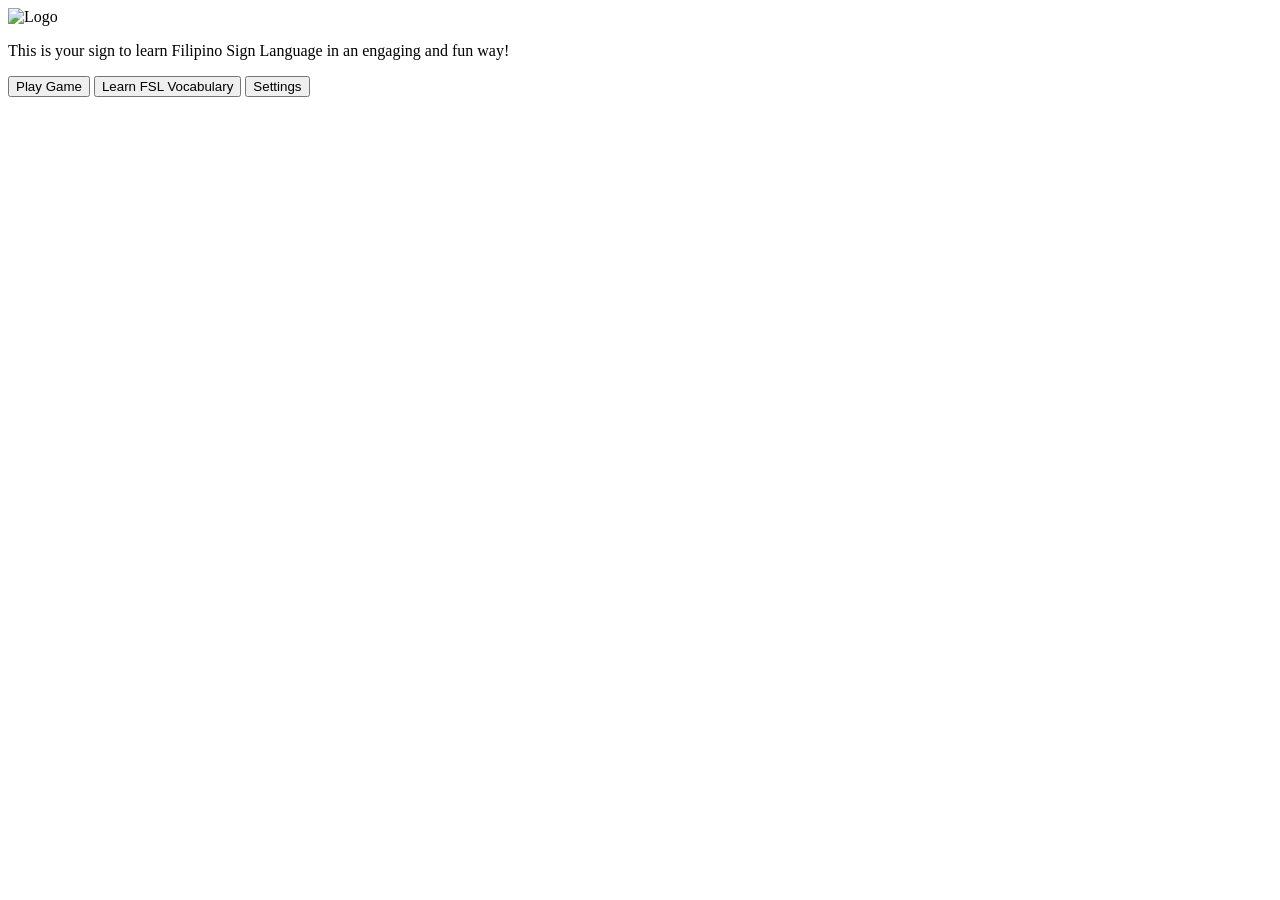
==== www/index.html @ beb9dd57 "Update index.html" ====
<!DOCTYPE html>
<!--
    Licensed to the Apache Software Foundation (ASF) under one
    or more contributor license agreements.  See the NOTICE file
    distributed with this work for additional information
    regarding copyright ownership.  The ASF licenses this file
    to you under the Apache License, Version 2.0 (the
    "License"); you may not use this file except in compliance
    with the License.  You may obtain a copy of the License at

    http://www.apache.org/licenses/LICENSE-2.0

    Unless required by applicable law or agreed to in writing,
    software distributed under the License is distributed on an
    "AS IS" BASIS, WITHOUT WARRANTIES OR CONDITIONS OF ANY
     KIND, either express or implied.  See the License for the
    specific language governing permissions and limitations
    under the License.
-->
<html>
	<head>
		<meta charset="utf-8" />
		<!--
        Customize this policy to fit your own app's needs. For more guidance, please refer to the docs:
            https://cordova.apache.org/docs/en/latest/
        Some notes:
            * https://ssl.gstatic.com is required only on Android and is needed for TalkBack to function properly
            * Disables use of inline scripts in order to mitigate risk of XSS vulnerabilities. To change this:
                * Enable inline JS: add 'unsafe-inline' to default-src
        -->
		<!--        <meta http-equiv="Content-Security-Policy" content="default-src 'self' data: https://ssl.gstatic.com 'unsafe-eval'; style-src 'self' 'unsafe-inline'; media-src *; img-src 'self' data: content:;">-->
		<meta name="format-detection" content="telephone=no" />
		<meta name="msapplication-tap-highlight" content="no" />
		<meta
			name="viewport"
			content="initial-scale=1, width=device-width, viewport-fit=cover" />
		<meta name="color-scheme" content="light dark" />
		<link rel="stylesheet" href="css/index.css" />

		<!-- FONT AWESOME ICONS -->
		<script
			src="https://kit.fontawesome.com/f7a107f42a.js"
			crossorigin="anonymous"></script>

		<title>Hello World</title>
	</head>
	<body>
		<!-- <div class="app">
            <h1>PLEASE HOLD ON</h1>
            <div id="deviceready" class="blink">
                <p class="event listening">CONNECTING TO DEVICE</p>
                <p class="event received">Device is Ready - OK</p>
            </div>
        </div> -->

		<div id="home-container">
			<div>
				<div class="logo">
					<img src="img/appLogo-noPad.png" alt="Logo" />
				</div>
				<div class="description">
					<p>
						This is your sign to learn Filipino Sign Language in an engaging and
						fun way!
					</p>
				</div>
			</div>
			<div class="buttons">
				<button class="play-button">
					<i class="fa-solid fa-play"></i>
					Play Game
				</button>
				<button class="learn-button">
					<i class="fa-solid fa-book"></i>
					Learn FSL Vocabulary
				</button>
				<button class="settings-button">
					<i class="fa-solid fa-gears"></i>
					Settings
				</button>
			</div>
		</div>

		<!-- CORDOVA -->
		<script src="cordova.js"></script>

		<!-- CUSTOM JS -->
		<script src="js/index.js"></script>

		<!-- test -->
	</body>
</html>
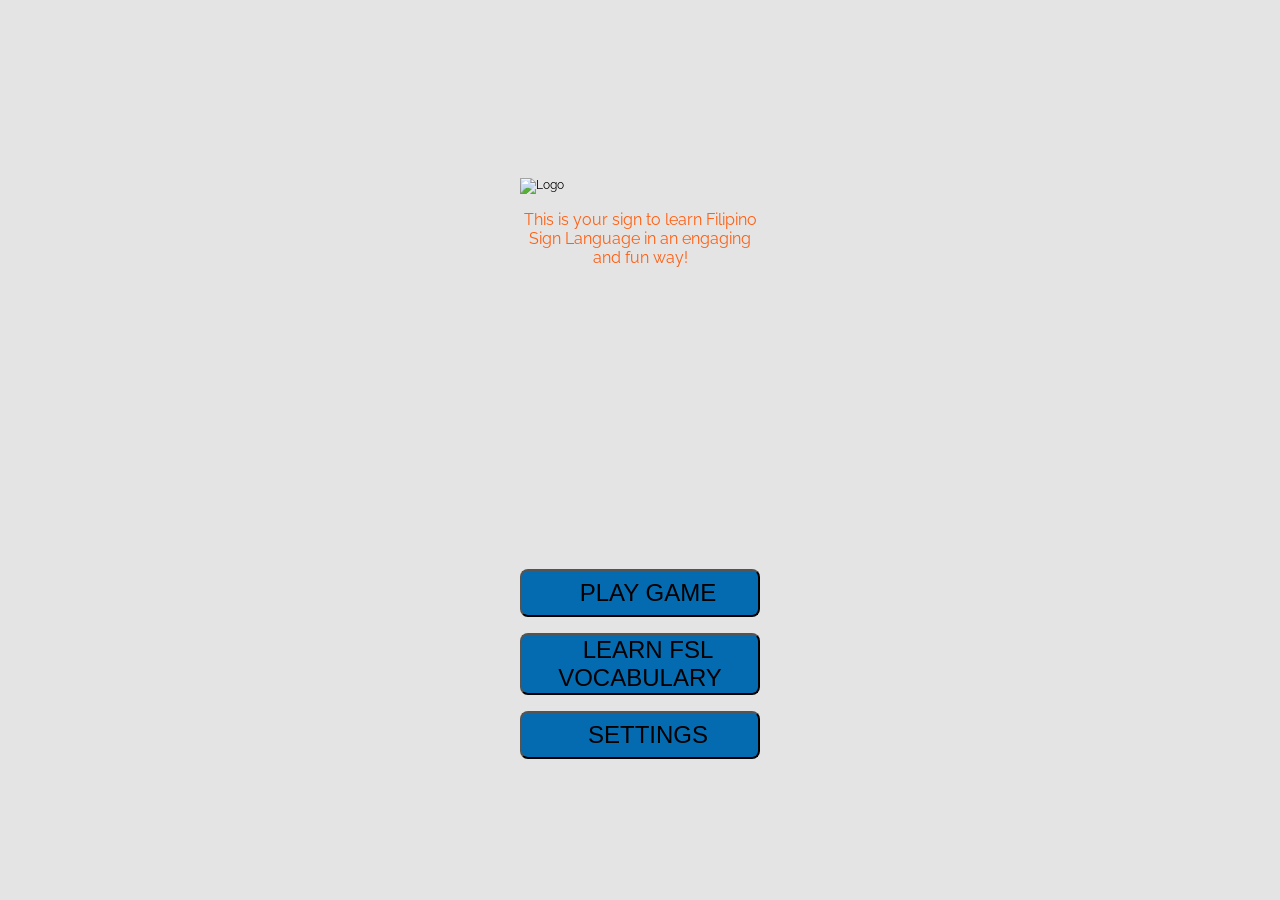
==== commit ed23a199: "for creating account with API" ====
--- a/www/index.html
+++ b/www/index.html
@@ -18,9 +18,10 @@
     under the License.
 -->
 <html>
-	<head>
-		<meta charset="utf-8" />
-		<!--
+
+<head>
+	<meta charset="utf-8" />
+	<!--
         Customize this policy to fit your own app's needs. For more guidance, please refer to the docs:
             https://cordova.apache.org/docs/en/latest/
         Some notes:
@@ -28,24 +29,21 @@
             * Disables use of inline scripts in order to mitigate risk of XSS vulnerabilities. To change this:
                 * Enable inline JS: add 'unsafe-inline' to default-src
         -->
-		<!--        <meta http-equiv="Content-Security-Policy" content="default-src 'self' data: https://ssl.gstatic.com 'unsafe-eval'; style-src 'self' 'unsafe-inline'; media-src *; img-src 'self' data: content:;">-->
-		<meta name="format-detection" content="telephone=no" />
-		<meta name="msapplication-tap-highlight" content="no" />
-		<meta
-			name="viewport"
-			content="initial-scale=1, width=device-width, viewport-fit=cover" />
-		<meta name="color-scheme" content="light dark" />
-		<link rel="stylesheet" href="css/index.css" />
+	<!--        <meta http-equiv="Content-Security-Policy" content="default-src 'self' data: https://ssl.gstatic.com 'unsafe-eval'; style-src 'self' 'unsafe-inline'; media-src *; img-src 'self' data: content:;">-->
+	<meta name="format-detection" content="telephone=no" />
+	<meta name="msapplication-tap-highlight" content="no" />
+	<meta name="viewport" content="initial-scale=1, width=device-width, viewport-fit=cover" />
+	<meta name="color-scheme" content="light dark" />
+	<link rel="stylesheet" href="css/index.css" />
 
-		<!-- FONT AWESOME ICONS -->
-		<script
-			src="https://kit.fontawesome.com/f7a107f42a.js"
-			crossorigin="anonymous"></script>
+	<!-- FONT AWESOME ICONS -->
+	<script src="https://kit.fontawesome.com/f7a107f42a.js" crossorigin="anonymous"></script>
 
-		<title>Hello World</title>
-	</head>
-	<body>
-		<!-- <div class="app">
+	<title>Hello World</title>
+</head>
+
+<body>
+	<!-- <div class="app">
             <h1>PLEASE HOLD ON</h1>
             <div id="deviceready" class="blink">
                 <p class="event listening">CONNECTING TO DEVICE</p>
@@ -53,40 +51,65 @@
             </div>
         </div> -->
 
-		<div id="home-container">
-			<div>
-				<div class="logo">
-					<img src="img/appLogo-noPad.png" alt="Logo" />
-				</div>
-				<div class="description">
-					<p>
-						This is your sign to learn Filipino Sign Language in an engaging and
-						fun way!
-					</p>
-				</div>
+	<div id="home-container">
+		<div>
+			<div class="logo">
+				<img src="img/appLogo-noPad.png" alt="Logo" />
 			</div>
-			<div class="buttons">
-				<button class="play-button">
-					<i class="fa-solid fa-play"></i>
-					Play Game
-				</button>
-				<button class="learn-button">
-					<i class="fa-solid fa-book"></i>
-					Learn FSL Vocabulary
-				</button>
-				<button class="settings-button">
-					<i class="fa-solid fa-gears"></i>
-					Settings
-				</button>
+			<div class="description">
+				<p>
+					This is your sign to learn Filipino Sign Language in an engaging and
+					fun way!
+				</p>
 			</div>
 		</div>
+		<div class="buttons">
+			<button class="play-button">
+				<i class="fa-solid fa-play"></i>
+				Play Game
+			</button>
+			<button class="learn-button">
+				<i class="fa-solid fa-book"></i>
+				Learn FSL Vocabulary
+			</button>
+			<button class="settings-button">
+				<i class="fa-solid fa-gears"></i>
+				Settings
+			</button>
+		</div>
+	</div>
 
-		<!-- CORDOVA -->
-		<script src="cordova.js"></script>
+	<!-- Create account modal -->
+	<!-- <div id="create-acc-bg">
+		<div id="create-acc-modal">
+			<div class="item">
+				<h2>Create Account</h2>
+			</div>
+			<div class="item">
+				<label for="logger" id="logger"> </label>
+			</div>
+			<div class="item">
+				<form id="login-form">
+					<div class="item">
+						<label for="username">Username: </label>
+						<input type="text" id="username-input" name="username">
+					</div>
+					<div class="item">
+						<button id="continue-button" type="submit">Continue</button>
+					</div>
+				</form>
+			</div>
+		</div>
+	</div> -->
 
-		<!-- CUSTOM JS -->
-		<script src="js/index.js"></script>
+	<!-- CORDOVA -->
+	<script src="cordova.js"></script>
 
-		<!-- test -->
-	</body>
-</html>
+	<!-- CUSTOM JS -->
+	<script src="js/index.js"></script>
+	<!-- <script src="js/controller/loginCon.js"></script> -->
+
+
+</body>
+
+</html>
--- a/www/css/index.css
+++ b/www/css/index.css
@@ -0,0 +1,248 @@
+/*
+ * Licensed to the Apache Software Foundation (ASF) under one
+ * or more contributor license agreements.  See the NOTICE file
+ * distributed with this work for additional information
+ * regarding copyright ownership.  The ASF licenses this file
+ * to you under the Apache License, Version 2.0 (the
+ * "License"); you may not use this file except in compliance
+ * with the License.  You may obtain a copy of the License at
+ *
+ * http://www.apache.org/licenses/LICENSE-2.0
+ *
+ * Unless required by applicable law or agreed to in writing,
+ * software distributed under the License is distributed on an
+ * "AS IS" BASIS, WITHOUT WARRANTIES OR CONDITIONS OF ANY
+ * KIND, either express or implied.  See the License for the
+ * specific language governing permissions and limitations
+ * under the License.
+ */
+
+/* Imports Raleway font from Google Fonts */
+@import url("https://fonts.googleapis.com/css2?family=Raleway:wght@500&display=swap");
+
+/* Imports Cubao Font from 'www/font/Cubao.otf' in codebase */
+@font-face {
+	font-family: "Cubao";
+	src: url("../font/Cubao.otf");
+	font-weight: normal;
+	font-style: normal;
+}
+
+* {
+	-webkit-tap-highlight-color: rgba(0,
+			0,
+			0,
+			0);
+	/* make transparent link selection, adjust last value opacity 0 to 1.0 */
+	--body-color: #e4e4e4;
+	--primary-color: #32a6e8;
+	--secondary-color: #ff5f11;
+	--shade-of-blue: #056bb1;
+	/* border: 1px solid red; */
+}
+
+body {
+	-webkit-touch-callout: none;
+	/* prevent callout to copy image, etc when tap to hold */
+	-webkit-text-size-adjust: none;
+	/* prevent webkit from resizing text to fit */
+	-webkit-user-select: none;
+	/* prevent copy paste, to allow, change 'none' to 'text' */
+	background-color: var(--body-color);
+	font-family: system-ui, -apple-system, -apple-system-font, "Raleway",
+		"Segoe UI", "Roboto", sans-serif;
+	font-size: 12px;
+	height: 100vh;
+	margin: 0px;
+	padding: 0px;
+	/* Padding to avoid the "unsafe" areas behind notches in the screen */
+	padding: env(safe-area-inset-top, 0px) env(safe-area-inset-right, 0px) env(safe-area-inset-bottom, 0px) env(safe-area-inset-left, 0px);
+	width: 100%;
+}
+
+/* Portrait layout (default) */
+
+.app {
+	font-family: "Raleway", sans-serif;
+	background: url(../img/appLogo.png) no-repeat center top / 170px 200px;
+	/* 170px x 200px */
+	position: absolute;
+	/* position in the center of the screen */
+	left: 50%;
+	top: 50%;
+	height: 50px;
+	/* text area height */
+	width: 225px;
+	/* text area width */
+	text-align: center;
+	padding: 180px 0px 0px 0px;
+	/* image height is 200px (bottom 20px are overlapped with text) */
+	margin: -115px 0px 0px -112px;
+	/* offset vertical: half of image height and text area height */
+	/* offset horizontal: half of text area width */
+}
+
+/* Landscape layout (with min-width) */
+@media screen and (min-aspect-ratio: 1/1) and (min-width: 400px) {
+	.app {
+		background-position: left center;
+		padding: 75px 0px 75px 170px;
+		/* padding-top + padding-bottom + text area = image height */
+		margin: -90px 0px 0px -198px;
+		/* offset vertical: half of image height */
+		/* offset horizontal: half of image width and text area width */
+	}
+}
+
+h1 {
+	font-size: 24px;
+	font-weight: normal;
+	margin: 0px;
+	overflow: visible;
+	padding: 0px;
+	text-align: center;
+}
+
+.event {
+	border-radius: 4px;
+	color: #ffffff;
+	font-size: 12px;
+	margin: 0px 30px;
+	padding: 2px 0px;
+}
+
+.event.listening {
+	background-color: var(--primary-color);
+	display: block;
+}
+
+.event.received {
+	background-color: var(--secondary-color);
+	display: none;
+}
+
+#deviceready.ready .event.listening {
+	display: none;
+}
+
+#deviceready.ready .event.received {
+	display: block;
+}
+
+@keyframes fade {
+	from {
+		opacity: 1;
+	}
+
+	50% {
+		opacity: 0.4;
+	}
+
+	to {
+		opacity: 1;
+	}
+}
+
+.blink {
+	animation: fade 3000ms infinite;
+	-webkit-animation: fade 3000ms infinite;
+}
+
+/* @media screen and (prefers-color-scheme: dark) {
+    body {
+        background-image:linear-gradient(to bottom, #585858 0%, #1B1B1B 51%);
+    }
+} */
+
+/***************** CUSTOM CSS *****************/
+
+/***************** HOME *****************/
+#home-container {
+	height: 100vh;
+	display: flex;
+	flex-direction: column;
+	justify-content: space-between;
+	align-items: center;
+	font-family: "Raleway", sans-serif;
+}
+
+.logo {
+	margin-top: 11.125rem;
+}
+
+.logo img {
+	width: 15rem;
+	margin-bottom: 0rem;
+}
+
+.description {
+	text-align: center;
+	max-width: 15rem;
+	margin-left: auto;
+	margin-right: auto;
+	font-size: 1rem;
+	color: var(--secondary-color);
+}
+
+.buttons {
+	margin-bottom: 7.8rem;
+}
+
+.buttons button i {
+	margin-right: 1rem;
+}
+
+.play-button,
+.learn-button,
+.settings-button {
+	display: block;
+	width: 15rem;
+	min-height: 3rem;
+	max-height: max-content;
+	margin-bottom: 1rem;
+	font-family: "Cubao", sans-serif;
+	text-transform: uppercase;
+	font-size: 1.5rem;
+	background-color: var(--shade-of-blue);
+	border-radius: 0.5rem;
+}
+
+#create-acc-bg {
+	position: fixed;
+	width: 100%;
+	height: 100%;
+	top: 0;
+	left: 0;
+	background-color: rgba(0, 0, 0, 0.5);
+
+	display: flex;
+	align-items: center;
+	justify-content: center;
+}
+
+#create-acc-modal {
+	height: 80vw;
+	width: 80vw;
+	background-color: rgb(231, 231, 231);
+	border-radius: 5vw;
+
+	display: flex;
+	align-items: center;
+	justify-content: center;
+	flex-direction: column;
+}
+
+#create-acc-modal .item {
+	width: 100%;
+	height: 20%;
+	/* border: 2px solid green; */
+	display: flex;
+	align-items: center;
+	justify-content: center;
+}
+
+.item h2 {
+	font-size: 1em;
+	margin: 0;
+	align-self: center;
+}
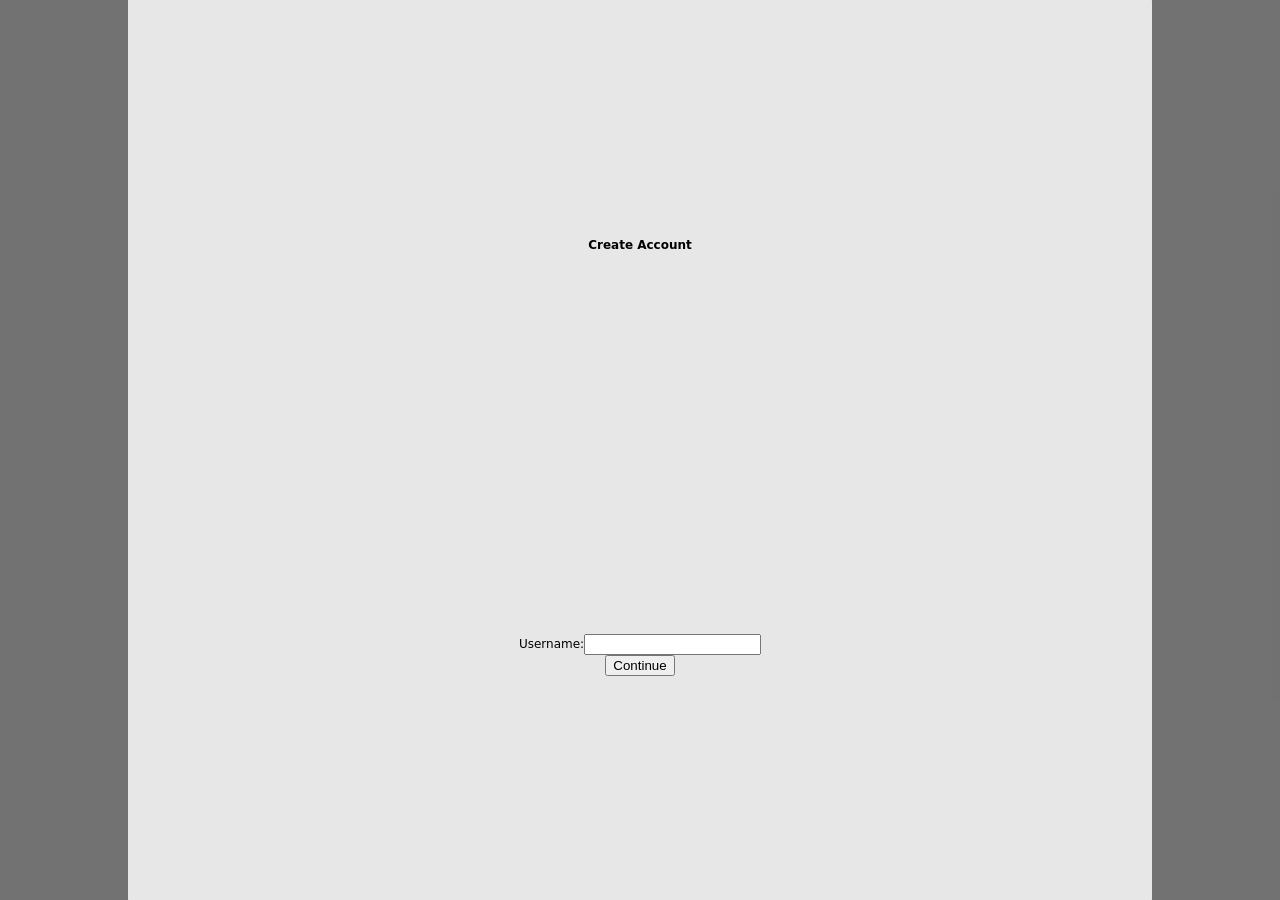
==== commit a32beaef: "create acc" ====
--- a/www/index.html
+++ b/www/index.html
@@ -39,7 +39,7 @@
 	<!-- FONT AWESOME ICONS -->
 	<script src="https://kit.fontawesome.com/f7a107f42a.js" crossorigin="anonymous"></script>
 
-	<title>Hello World</title>
+	<title>It's a sign</title>
 </head>
 
 <body>
@@ -51,6 +51,7 @@
             </div>
         </div> -->
 
+	<!---HOME SECTION-->
 	<div id="home-container">
 		<div>
 			<div class="logo">
@@ -68,19 +69,39 @@
 				<i class="fa-solid fa-play"></i>
 				Play Game
 			</button>
-			<button class="learn-button">
-				<i class="fa-solid fa-book"></i>
-				Learn FSL Vocabulary
-			</button>
+			<a href="vocab.html">
+				<button class="learn-button">
+					<i class="fa-solid fa-book"></i>
+					Learn FSL Vocabulary
+				</button>
+			</a>
 			<button class="settings-button">
 				<i class="fa-solid fa-gears"></i>
 				Settings
 			</button>
 		</div>
 	</div>
+	<!---VOCABULARY SECTION--->
+	<!-- <div id="vocabulary-container">
+			<div class="onehand-signs">
+				<div class="navbar">
+					<button class="list">
+						<i class="fa-solid fa-list"></i>
+					</button>
+					<ul>
+						<li><a href="#">Ako</a></li>
+						<li><a href="#">Almusal</a></li>
+						<li><a href="#">Ano</a></li>
+						<li><a href="#">Bahay</a></li>
+						<li><a href="#">Bakit</a></li>
+						<li><a href="#">Bingi</a></li>
+					</ul>
+				</div>
+			</div>
+		</div> -->
 
 	<!-- Create account modal -->
-	<!-- <div id="create-acc-bg">
+	<div id="create-acc-bg">
 		<div id="create-acc-modal">
 			<div class="item">
 				<h2>Create Account</h2>
@@ -100,16 +121,14 @@
 				</form>
 			</div>
 		</div>
-	</div> -->
-
+	</div>
 	<!-- CORDOVA -->
 	<script src="cordova.js"></script>
 
 	<!-- CUSTOM JS -->
 	<script src="js/index.js"></script>
-	<!-- <script src="js/controller/loginCon.js"></script> -->
-
-
+	<script src="js/index.js"></script>
+	<script src="js/controller/loginCon.js"></script>
 </body>
 
 </html>
--- a/www/css/index.css
+++ b/www/css/index.css
@@ -29,25 +29,23 @@
 }
 
 * {
-	-webkit-tap-highlight-color: rgba(0,
-			0,
-			0,
-			0);
-	/* make transparent link selection, adjust last value opacity 0 to 1.0 */
+	-webkit-tap-highlight-color: rgba(
+		0,
+		0,
+		0,
+		0
+	); /* make transparent link selection, adjust last value opacity 0 to 1.0 */
 	--body-color: #e4e4e4;
 	--primary-color: #32a6e8;
 	--secondary-color: #ff5f11;
 	--shade-of-blue: #056bb1;
-	/* border: 1px solid red; */
+	/*border: 1px solid red;*/
 }
 
 body {
-	-webkit-touch-callout: none;
-	/* prevent callout to copy image, etc when tap to hold */
-	-webkit-text-size-adjust: none;
-	/* prevent webkit from resizing text to fit */
-	-webkit-user-select: none;
-	/* prevent copy paste, to allow, change 'none' to 'text' */
+	-webkit-touch-callout: none; /* prevent callout to copy image, etc when tap to hold */
+	-webkit-text-size-adjust: none; /* prevent webkit from resizing text to fit */
+	-webkit-user-select: none; /* prevent copy paste, to allow, change 'none' to 'text' */
 	background-color: var(--body-color);
 	font-family: system-ui, -apple-system, -apple-system-font, "Raleway",
 		"Segoe UI", "Roboto", sans-serif;
@@ -56,7 +54,8 @@
 	margin: 0px;
 	padding: 0px;
 	/* Padding to avoid the "unsafe" areas behind notches in the screen */
-	padding: env(safe-area-inset-top, 0px) env(safe-area-inset-right, 0px) env(safe-area-inset-bottom, 0px) env(safe-area-inset-left, 0px);
+	padding: env(safe-area-inset-top, 0px) env(safe-area-inset-right, 0px)
+		env(safe-area-inset-bottom, 0px) env(safe-area-inset-left, 0px);
 	width: 100%;
 }
 
@@ -64,21 +63,15 @@
 
 .app {
 	font-family: "Raleway", sans-serif;
-	background: url(../img/appLogo.png) no-repeat center top / 170px 200px;
-	/* 170px x 200px */
-	position: absolute;
-	/* position in the center of the screen */
+	background: url(../img/appLogo.png) no-repeat center top / 170px 200px; /* 170px x 200px */
+	position: absolute; /* position in the center of the screen */
 	left: 50%;
 	top: 50%;
-	height: 50px;
-	/* text area height */
-	width: 225px;
-	/* text area width */
+	height: 50px; /* text area height */
+	width: 225px; /* text area width */
 	text-align: center;
-	padding: 180px 0px 0px 0px;
-	/* image height is 200px (bottom 20px are overlapped with text) */
-	margin: -115px 0px 0px -112px;
-	/* offset vertical: half of image height and text area height */
+	padding: 180px 0px 0px 0px; /* image height is 200px (bottom 20px are overlapped with text) */
+	margin: -115px 0px 0px -112px; /* offset vertical: half of image height and text area height */
 	/* offset horizontal: half of text area width */
 }
 
@@ -86,10 +79,8 @@
 @media screen and (min-aspect-ratio: 1/1) and (min-width: 400px) {
 	.app {
 		background-position: left center;
-		padding: 75px 0px 75px 170px;
-		/* padding-top + padding-bottom + text area = image height */
-		margin: -90px 0px 0px -198px;
-		/* offset vertical: half of image height */
+		padding: 75px 0px 75px 170px; /* padding-top + padding-bottom + text area = image height */
+		margin: -90px 0px 0px -198px; /* offset vertical: half of image height */
 		/* offset horizontal: half of image width and text area width */
 	}
 }
@@ -124,7 +115,6 @@
 #deviceready.ready .event.listening {
 	display: none;
 }
-
 #deviceready.ready .event.received {
 	display: block;
 }
@@ -133,11 +123,9 @@
 	from {
 		opacity: 1;
 	}
-
 	50% {
 		opacity: 0.4;
 	}
-
 	to {
 		opacity: 1;
 	}
@@ -206,6 +194,251 @@
 	background-color: var(--shade-of-blue);
 	border-radius: 0.5rem;
 }
+/***************** VOCABULARY *****************/
+
+/***************** Game *****************/
+#easy-container {
+	height: 100vh;
+	display: flex;
+	flex-direction: column;
+	justify-content: space-between;
+	align-items: center;
+	font-family: "Raleway", sans-serif;
+}
+
+/***************** GAME HEADER - REUSABLE *****************/
+.header {
+	margin-top: 3rem;
+	position: fixed;
+	top: 0;
+	left: 0;
+	right: 0;
+	display: flex;
+	justify-content: space-between;
+	align-items: center;
+	padding: 10px;
+	font-family: Arial, sans-serif;
+	font-size: 16px;
+	color: var(--shade-of-blue);
+}
+
+.points {
+	order: 1;
+	margin-right: auto;
+	margin-left: 1.5rem;
+	border-radius: 10px;
+	background: #64C9FB;
+	box-shadow: 3px 3px 5px 0px rgba(0, 0, 0, 0.50) inset;
+	width: 4.5em;
+	height: 2rem;
+	flex-shrink: 0;
+	display: flex;
+	justify-content: space-between;
+	align-items: center;
+	padding: 0.5rem;
+	font-size: 1rem;
+	color: white;
+	font-family: "Cubao", sans-serif;
+}
+
+.points i {
+	margin-left: .5rem;
+}
+
+.points span {
+	flex-grow: 1;
+	text-align: right;
+	font-family: "Cubao", sans-serif;
+	font-size: 1.2rem;
+}
+
+.round {
+	order: 2;
+	position: relative;
+	text-align: center;
+	width: 5rem;
+	height: 5rem;
+	border-radius: 50%;
+	border: 7px solid var(--secondary-color);
+	margin: 0 auto;
+	margin-left: -.2rem;
+	display: flex;
+	flex-direction: column;
+	justify-content: center;
+	align-items: center;
+	font-family: Arial, sans-serif;
+	font-size: 16rem;
+	color: var(--secondary-color);
+}
+
+.round span {
+	font-size: 3rem;
+	position: absolute;
+	font-family: "Cubao", sans-serif;
+	top: 60%;
+	left: 50%;
+	transform: translate(-50%, -50%);
+}
+
+.round::before {
+	content: "Round";
+	font-size: 0.8rem;
+	position: absolute;
+	top: 15px;
+	left: 0;
+	right: 0;
+}
+
+.timer {
+	order: 3;
+	margin-right: 1.5rem;
+	border-radius: 10px;
+	background: #64C9FB;
+	box-shadow: 3px 3px 5px 0px rgba(0, 0, 0, 0.50) inset;
+	width: 4.5em;
+	height: 2rem;
+	flex-shrink: 0;
+	display: flex;
+	justify-content: space-between;
+	align-items: center;
+	padding: 0.5rem;
+	font-size: 1rem;
+	color: white;
+	font-family: "Cubao", sans-serif;
+}
+
+.timer i {
+	margin-left: .5rem;
+}
+
+.timer span {
+	flex-grow: 1;
+	text-align: right;
+	font-family: "Cubao", sans-serif;
+	font-size: 1.2rem;
+}
+
+
+/***************** WORD TO GUESS *****************/
+.phrase {
+	margin-top: 9rem;
+	position: fixed;
+}
+
+.phrase h3 {
+	font-size: 1.8rem;
+	font-weight: bold;
+	font-family: "Cubao", sans-serif;
+	color: var(--secondary-color);
+	letter-spacing: 0.1rem;
+}
+
+/***************** CARDS *****************/
+.card-container{
+	margin-top: 15rem;
+}
+.card-row {
+	display: flex;
+	justify-content: center;
+	align-items: flex-start;
+	margin-top: .2rem;
+	margin-left: 1.5rem;
+	margin-right: 1.5rem;
+}
+
+.flip-card {
+	width: 9.5rem;
+	height: 11rem;
+	perspective: 62rem;
+	margin: .5rem;
+}
+
+.flip-card-inner {
+	width: 100%;
+	height: 100%;
+	position: relative;
+	transform-style: preserve-3d;
+	transition: transform 0.6s;
+}
+
+.flip-card:hover .flip-card-inner {
+	transform: rotateY(180deg);
+}
+
+.flip-card-front,
+.flip-card-back {
+	width: 100%;
+	height: 100%;
+	position: absolute;
+	backface-visibility: hidden;
+}
+
+.flip-card-front {
+	background-image: url(../img/bg1.jpg);
+	display: flex;
+	border: .2rem solid var(--shade-of-blue);
+	background-size: cover;
+	justify-content: center;
+	align-items: center;
+	font-size: 1.5rem;
+	border-radius: .5rem;
+}
+
+.flip-card-back {
+	background-image: url(../gifs/almusal.gif);
+	background-size: cover;
+	background-position: center;
+	color: white;
+	transform: rotateY(180deg);
+	display: flex;
+	flex-direction: column;
+	justify-content: center;
+	align-items: center;
+	border-radius: .5rem;
+}
+
+/***************** POWER UPS *****************/
+.power-up{
+	display: flex;
+	justify-content: center;
+	align-items: center;
+	margin-top: 1rem;
+	margin-bottom: 2rem;
+}
+
+.power-up-button {
+	display: flex;
+	flex-direction: column;
+	align-items: center;
+	margin: 0 1rem;
+}
+
+.power-up-button button {
+	width: 3.5rem;
+	height: 3.5rem;
+	border-radius: 50%;
+	border: none;
+	background-color: var(--secondary-color);
+	color: white;
+	font-size: 1rem;
+	cursor: pointer;
+}
+
+.power-up-button span {
+	color: #FF5F11;
+	text-align: center;
+	font-size: 1rem;
+	font-family: "Raleway", sans-serif;
+	font-weight: 700;
+	letter-spacing: -0.4px;
+	margin-top: .2rem;
+}
+.power-up i{
+	font-size: 2rem;
+}
+
+
+
 
 #create-acc-bg {
 	position: fixed;
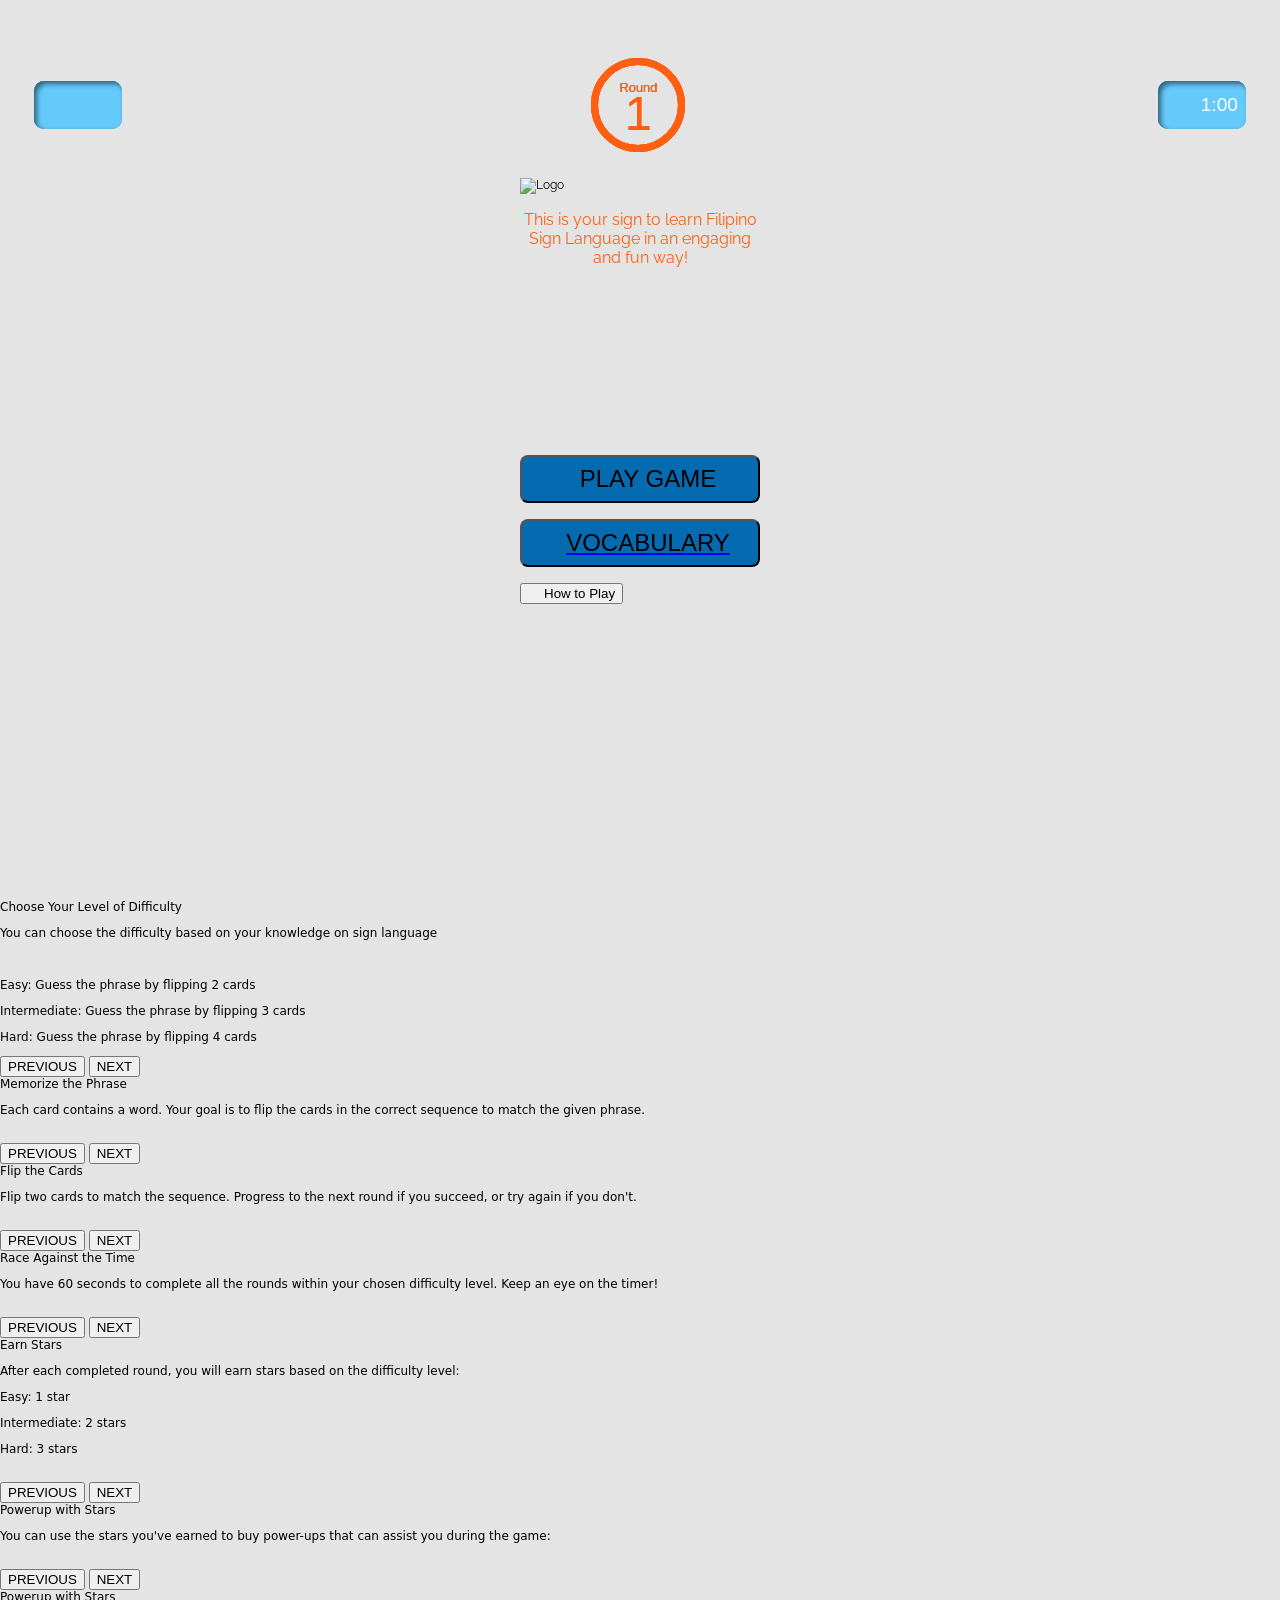
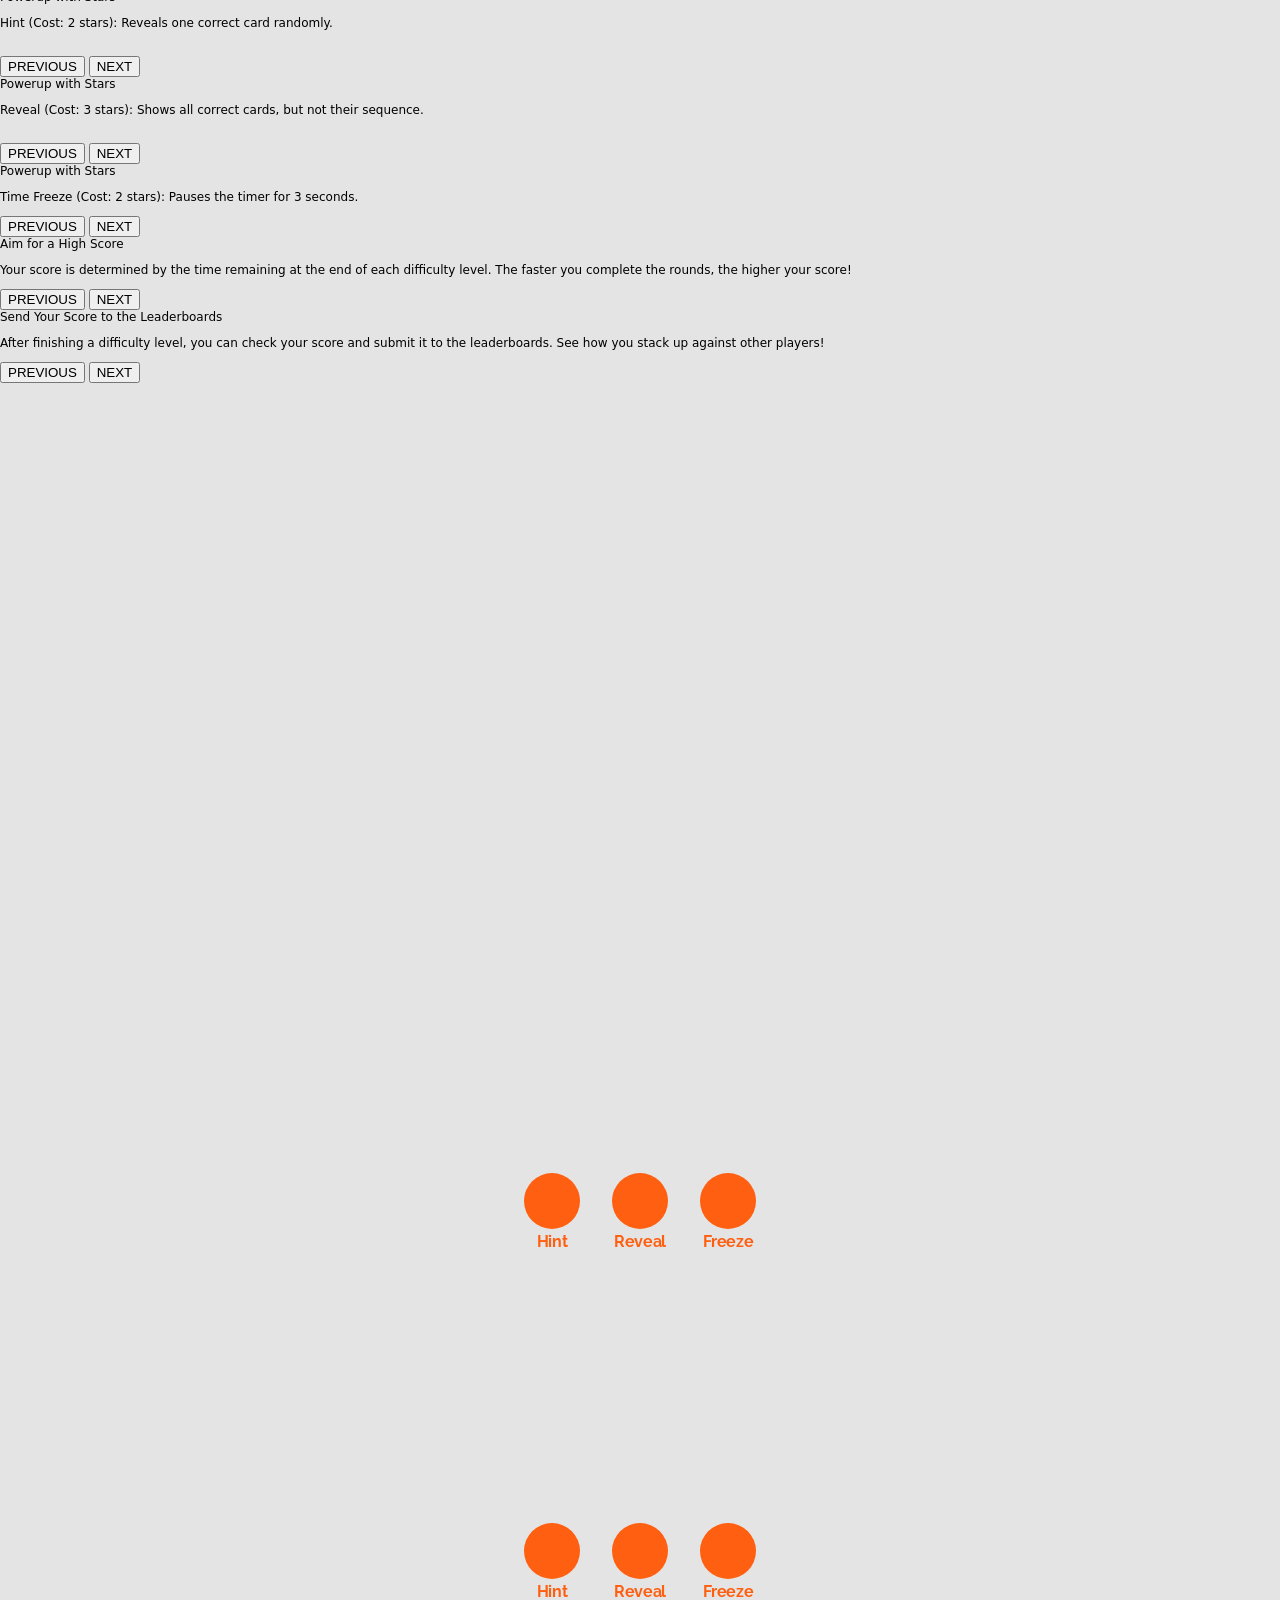
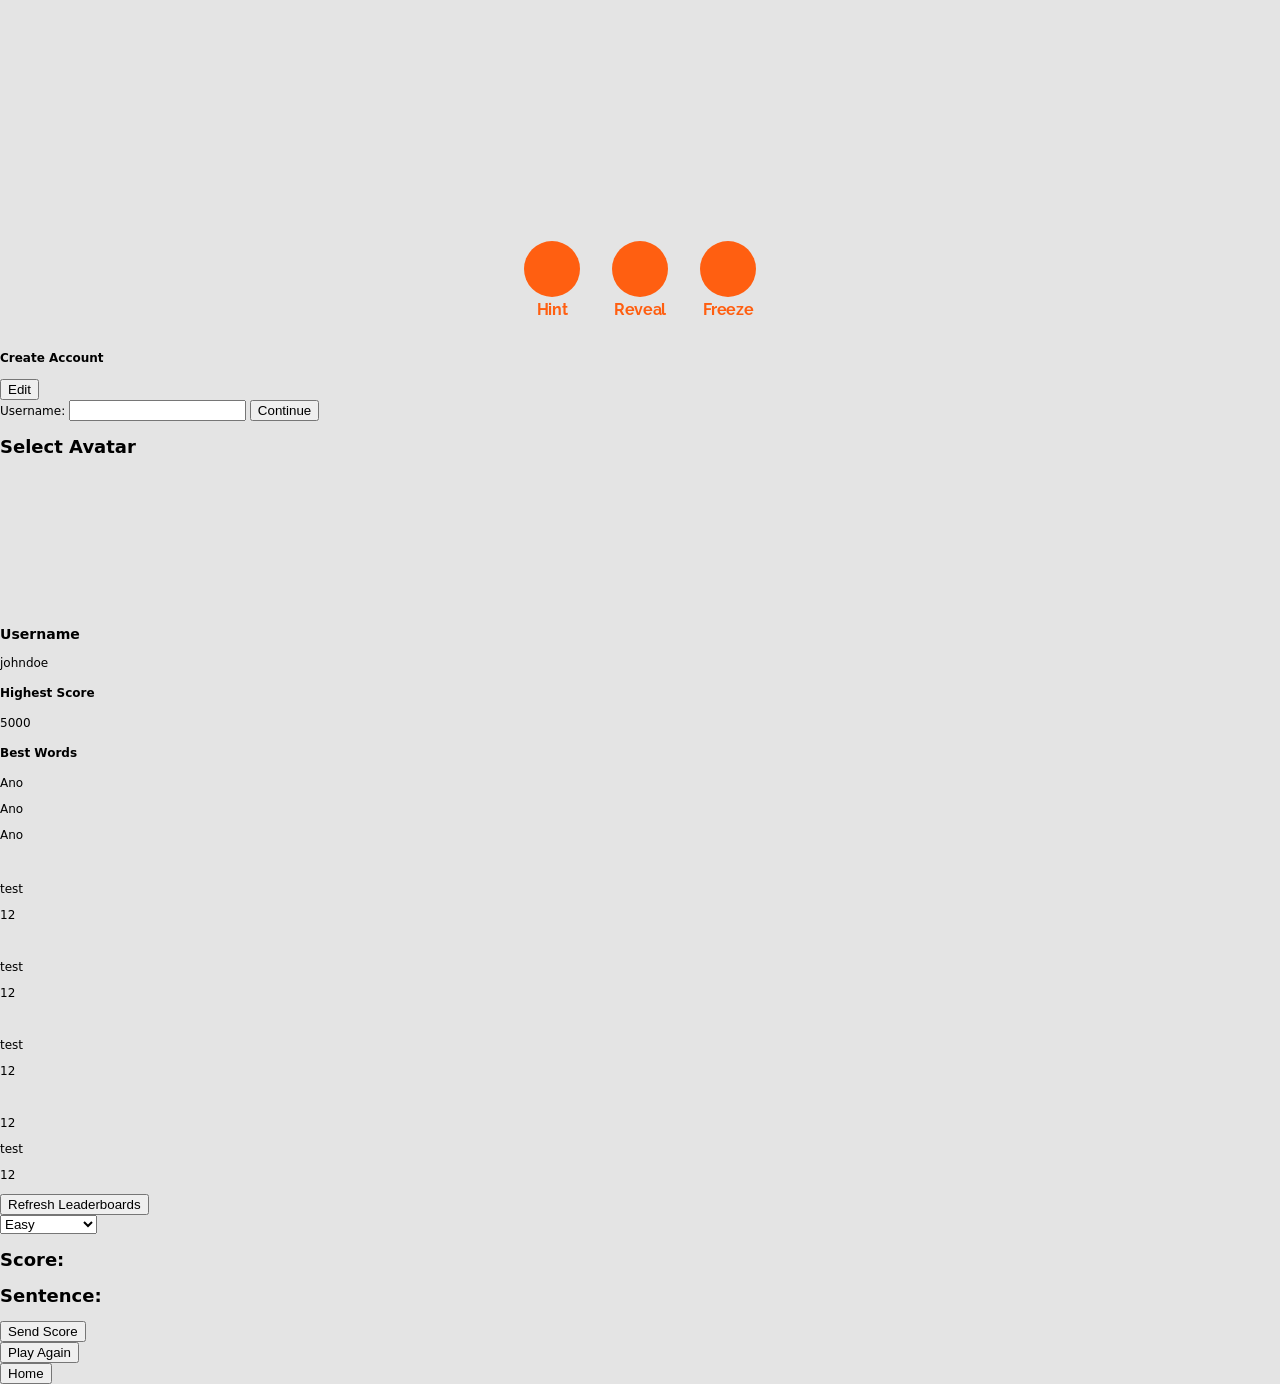
==== commit f996baee: "modified: link of gifs and imgs" ====
--- a/www/index.html
+++ b/www/index.html
@@ -18,10 +18,9 @@
     under the License.
 -->
 <html>
-
-<head>
-	<meta charset="utf-8" />
-	<!--
+  <head>
+    <meta charset="utf-8" />
+    <!--
         Customize this policy to fit your own app's needs. For more guidance, please refer to the docs:
             https://cordova.apache.org/docs/en/latest/
         Some notes:
@@ -29,106 +28,691 @@
             * Disables use of inline scripts in order to mitigate risk of XSS vulnerabilities. To change this:
                 * Enable inline JS: add 'unsafe-inline' to default-src
         -->
-	<!--        <meta http-equiv="Content-Security-Policy" content="default-src 'self' data: https://ssl.gstatic.com 'unsafe-eval'; style-src 'self' 'unsafe-inline'; media-src *; img-src 'self' data: content:;">-->
-	<meta name="format-detection" content="telephone=no" />
-	<meta name="msapplication-tap-highlight" content="no" />
-	<meta name="viewport" content="initial-scale=1, width=device-width, viewport-fit=cover" />
-	<meta name="color-scheme" content="light dark" />
-	<link rel="stylesheet" href="css/index.css" />
-
-	<!-- FONT AWESOME ICONS -->
-	<script src="https://kit.fontawesome.com/f7a107f42a.js" crossorigin="anonymous"></script>
-
-	<title>It's a sign</title>
-</head>
-
-<body>
-	<!-- <div class="app">
-            <h1>PLEASE HOLD ON</h1>
-            <div id="deviceready" class="blink">
-                <p class="event listening">CONNECTING TO DEVICE</p>
-                <p class="event received">Device is Ready - OK</p>
+    <!--        <meta http-equiv="Content-Security-Policy" content="default-src 'self' data: https://ssl.gstatic.com 'unsafe-eval'; style-src 'self' 'unsafe-inline'; media-src *; img-src 'self' data: content:;">-->
+    <meta name="format-detection" content="telephone=no" />
+    <meta name="msapplication-tap-highlight" content="no" />
+    <meta
+      name="viewport"
+      content="initial-scale=1, width=device-width, viewport-fit=cover"
+    />
+    <meta name="color-scheme" content="light dark" />
+    <link rel="stylesheet" href="css/index.css" />
+
+    <!-- FONT AWESOME ICONS -->
+    <script
+      src="https://kit.fontawesome.com/f7a107f42a.js"
+      crossorigin="anonymous"
+    ></script>
+
+    <title>It's a sign</title>
+  </head>
+
+  <body>
+    <!---HOME SECTION-->
+    <div id="home-container">
+      <div>
+        <div class="logo">
+          <img src="img/appLogo-noPad.png" alt="Logo" />
+        </div>
+        <div class="description">
+          <p>
+            This is your sign to learn Filipino Sign Language in an engaging and
+            fun way!
+          </p>
+        </div>
+      </div>
+      <div class="buttons">
+        <button id="play-button" class="play-button">
+          <i class="fa-solid fa-play"></i>
+          Play Game
+        </button>
+        <a href="vocabulary.html">
+          <button class="learn-button">
+            <i class="fa-solid fa-book"></i>
+            Vocabulary
+          </button>
+        </a>
+        <button id="instruction-button" class="instruction-button">
+          <i class="fa-solid fa-gears"></i>
+          How to Play
+        </button>
+      </div>
+
+      <img src="avatars/1.png" id="profile-button" alt="" />
+    </div>
+
+    <!--DIFFICULTIES-->
+    <div id="difficulties-container" hidden>
+      <div class="modal-content">
+        <button class="back-button">
+          <i class="fa-solid fa-arrow-left"></i>
+        </button>
+        <h2>CHOOSE YOUR DIFFICULTY</h2>
+
+        <button id="easy-button" class="difficulty-button">Easy</button>
+        <button id="intermediate-button" class="difficulty-button">
+          Intermediate
+        </button>
+        <button id="hard-button" class="difficulty-button">Hard</button>
+        <!-- <button class="difficulty-button">Expert</button>
+				<button class="difficulty-button">Extreme</button> -->
+      </div>
+    </div>
+
+    <!-- INSTRUCTION -->
+    <!-- INSTRUCTION -->
+    <div id="instruction-main-container">
+      <div class="instruction-container active">
+        <div class="instruction">
+          <div class="home-button">
+            <i class="fa-solid fa-house"></i>
+          </div>
+          <div class="instruction-header">Choose Your Level of Difficulty</div>
+          <div class="instruction-content">
+            <p>
+              You can choose the difficulty based on your knowledge on sign
+              language
+            </p>
+          </div>
+          <div class="image-container">
+            <img src="img/1.png" alt="" />
+          </div>
+          <div class="instruction-content">
+            <p><span>Easy: </span> Guess the phrase by flipping 2 cards</p>
+            <p>
+              <span>Intermediate:</span> Guess the phrase by flipping 3 cards
+            </p>
+            <p><span>Hard:</span> Guess the phrase by flipping 4 cards</p>
+          </div>
+        </div>
+        <div class="buttons-container">
+          <button class="previous-button">PREVIOUS</button>
+          <button class="next-button">NEXT</button>
+        </div>
+      </div>
+
+      <div class="instruction-container">
+        <div class="instruction">
+          <div class="home-button">
+            <i class="fa-solid fa-house"></i>
+          </div>
+          <div class="instruction-header">Memorize the Phrase</div>
+          <div class="instruction-content">
+            <p>
+              Each card contains a word. Your goal is to flip the cards in the
+              correct sequence to match the given phrase.
+            </p>
+          </div>
+          <div class="image-container">
+            <img src="img/2.png" class="img-big" alt="" />
+          </div>
+        </div>
+        <div class="buttons-container">
+          <button class="previous-button">PREVIOUS</button>
+          <button class="next-button">NEXT</button>
+        </div>
+      </div>
+
+      <div class="instruction-container">
+        <div class="instruction">
+          <div class="home-button">
+            <i class="fa-solid fa-house"></i>
+          </div>
+          <div class="instruction-header">Flip the Cards</div>
+          <div class="instruction-content">
+            <p>
+              Flip two cards to match the sequence. Progress to the next round
+              if you succeed, or try again if you don't.
+            </p>
+          </div>
+          <div class="image-container">
+            <img src="img/3.png" class="img-big" alt="" />
+          </div>
+        </div>
+        <div class="buttons-container">
+          <button class="previous-button">PREVIOUS</button>
+          <button class="next-button">NEXT</button>
+        </div>
+      </div>
+
+      <div class="instruction-container">
+        <div class="instruction">
+          <div class="home-button">
+            <i class="fa-solid fa-house"></i>
+          </div>
+          <div class="instruction-header">Race Against the Time</div>
+          <div class="instruction-content">
+            <p>
+              You have 60 seconds to complete all the rounds within your chosen
+              difficulty level. Keep an eye on the timer!
+            </p>
+          </div>
+          <div class="image-container">
+            <img src="img/4.png" alt="" />
+          </div>
+        </div>
+        <div class="buttons-container">
+          <button class="previous-button">PREVIOUS</button>
+          <button class="next-button">NEXT</button>
+        </div>
+      </div>
+
+      <div class="instruction-container">
+        <div class="instruction">
+          <div class="home-button">
+            <i class="fa-solid fa-house"></i>
+          </div>
+          <div class="instruction-header">Earn Stars</div>
+          <div class="instruction-content">
+            <p>
+              After each completed round, you will earn stars based on the
+              difficulty level:
+            </p>
+            <p><span>Easy: </span> 1 star</p>
+            <p><span>Intermediate:</span> 2 stars</p>
+            <p><span>Hard:</span> 3 stars</p>
+            <p></p>
+          </div>
+          <div class="image-container">
+            <img src="img/5.png" alt="" />
+          </div>
+        </div>
+        <div class="buttons-container">
+          <button class="previous-button">PREVIOUS</button>
+          <button class="next-button">NEXT</button>
+        </div>
+      </div>
+
+      <div class="instruction-container">
+        <div class="instruction">
+          <div class="home-button">
+            <i class="fa-solid fa-house"></i>
+          </div>
+          <div class="instruction-header">Powerup with Stars</div>
+          <div class="instruction-content">
+            <p>
+              You can use the stars you've earned to buy power-ups that can
+              assist you during the game:
+            </p>
+          </div>
+          <div class="image-container">
+            <img src="img/6.png" alt="" />
+          </div>
+        </div>
+        <div class="buttons-container">
+          <button class="previous-button">PREVIOUS</button>
+          <button class="next-button">NEXT</button>
+        </div>
+      </div>
+
+      <div class="instruction-container">
+        <div class="instruction">
+          <div class="home-button">
+            <i class="fa-solid fa-house"></i>
+          </div>
+          <div class="instruction-header">Powerup with Stars</div>
+          <div class="instruction-content">
+            <p>
+              <span>Hint (Cost: 2 stars): </span>Reveals one correct card
+              randomly.
+            </p>
+          </div>
+          <div class="image-container">
+            <img src="img/6.1.1.png" class="img-big" alt="" />
+          </div>
+        </div>
+        <div class="buttons-container">
+          <button class="previous-button">PREVIOUS</button>
+          <button class="next-button">NEXT</button>
+        </div>
+      </div>
+
+      <div class="instruction-container">
+        <div class="instruction">
+          <div class="home-button">
+            <i class="fa-solid fa-house"></i>
+          </div>
+          <div class="instruction-header">Powerup with Stars</div>
+          <div class="instruction-content">
+            <p>
+              <span>Reveal (Cost: 3 stars): </span>Shows all correct cards, but
+              not their sequence.
+            </p>
+          </div>
+          <div class="image-container">
+            <img src="img/6.2.1.png" class="img-big" alt="" />
+          </div>
+        </div>
+        <div class="buttons-container">
+          <button class="previous-button">PREVIOUS</button>
+          <button class="next-button">NEXT</button>
+        </div>
+      </div>
+
+      <div class="instruction-container">
+        <div class="instruction">
+          <div class="home-button">
+            <i class="fa-solid fa-house"></i>
+          </div>
+          <div class="instruction-header">Powerup with Stars</div>
+          <div class="instruction-content">
+            <p>
+              <span>Time Freeze (Cost: 2 stars): </span>Pauses the timer for 3
+              seconds.
+            </p>
+          </div>
+        </div>
+        <div class="buttons-container">
+          <button class="previous-button">PREVIOUS</button>
+          <button class="next-button">NEXT</button>
+        </div>
+      </div>
+
+      <div class="instruction-container">
+        <div class="instruction">
+          <div class="home-button">
+            <i class="fa-solid fa-house"></i>
+          </div>
+          <div class="instruction-header">Aim for a High Score</div>
+          <div class="instruction-content">
+            <p>
+              Your score is determined by the time remaining at the end of each
+              difficulty level. The faster you complete the rounds, the higher
+              your score!
+            </p>
+          </div>
+        </div>
+        <div class="buttons-container">
+          <button class="previous-button">PREVIOUS</button>
+          <button class="next-button">NEXT</button>
+        </div>
+      </div>
+
+      <div class="instruction-container">
+        <div class="instruction">
+          <div class="home-button">
+            <i class="fa-solid fa-house"></i>
+          </div>
+          <div class="instruction-header">
+            Send Your Score to the Leaderboards
+          </div>
+          <div class="instruction-content">
+            <p>
+              After finishing a difficulty level, you can check your score and
+              submit it to the leaderboards. See how you stack up against other
+              players!
+            </p>
+          </div>
+        </div>
+        <div class="buttons-container">
+          <button class="previous-button">PREVIOUS</button>
+          <button class="next-button">NEXT</button>
+        </div>
+      </div>
+    </div>
+
+    <!-- EASY DIFFICULTY -->
+    <div class="container easy-container" id="easy-container">
+      <!-- HEADER -->
+      <div class="header">
+        <div class="points">
+          <i class="fa-solid fa-star"></i> <span class="pointsValue">11</span>
+        </div>
+        <div class="round">
+          <span class="roundValue">1</span>
+        </div>
+        <div class="timer">
+          <i class="fa-solid fa-hourglass-start"></i>
+          <span class="timerValue">1:00</span>
+        </div>
+      </div>
+
+      <!-- PHRASE TO GUESS -->
+      <div class="phrase">
+        <div class="words" id="easy-phrase"></div>
+      </div>
+
+      <!-- CARDS -->
+      <div class="card-container" id="easy-card-container"></div>
+
+      <!-- POWERUP BUTTONS -->
+      <div class="power-up">
+        <div class="power-up-button">
+          <button class="hint-button">
+            <i class="fa-solid fa-lightbulb"></i>
+          </button>
+          <span>Hint</span>
+        </div>
+        <div class="power-up-button">
+          <button class="reveal-button">
+            <i class="fa-solid fa-eye"></i>
+          </button>
+          <span>Reveal</span>
+        </div>
+        <div class="power-up-button">
+          <button class="freeze-button">
+            <i class="fa-solid fa-clock"></i>
+          </button>
+          <span>Freeze</span>
+        </div>
+      </div>
+    </div>
+
+    <!-- INTERMEDIATE DIFFICULTY -->
+    <div class="container intermediate-container" id="intermediate-container">
+      <!-- HEADER -->
+      <div class="header">
+        <div class="points">
+          <i class="fa-solid fa-star"></i> <span class="pointsValue">11</span>
+        </div>
+        <div class="round">
+          <span class="roundValue">1</span>
+        </div>
+        <div class="timer">
+          <i class="fa-solid fa-hourglass-start"></i>
+          <span class="timerValue">1:00</span>
+        </div>
+      </div>
+
+      <!-- PHRASE TO GUESS -->
+      <div class="phrase">
+        <div class="words" id="intermediate-phrase"></div>
+      </div>
+
+      <!-- CARDS -->
+      <div class="card-container" id="intermediate-card-container"></div>
+
+      <!-- POWERUP BUTTONS -->
+      <div class="power-up">
+        <div class="power-up-button">
+          <button class="hint-button">
+            <i class="fa-solid fa-lightbulb"></i>
+          </button>
+          <span>Hint</span>
+        </div>
+        <div class="power-up-button">
+          <button class="reveal-button">
+            <i class="fa-solid fa-eye"></i>
+          </button>
+          <span>Reveal</span>
+        </div>
+        <div class="power-up-button">
+          <button class="freeze-button">
+            <i class="fa-solid fa-clock"></i>
+          </button>
+          <span>Freeze</span>
+        </div>
+      </div>
+    </div>
+
+    <!-- HARD DIFFICULTY -->
+    <div class="container hard-container" id="hard-container">
+      <!-- HEADER -->
+      <div class="header">
+        <div class="points">
+          <i class="fa-solid fa-star"></i> <span class="pointsValue"></span>
+        </div>
+        <div class="round">
+          <span class="roundValue">1</span>
+        </div>
+        <div class="timer">
+          <i class="fa-solid fa-hourglass-start"></i>
+          <span class="timerValue">1:00</span>
+        </div>
+      </div>
+
+      <!-- PHRASE TO GUESS -->
+      <div class="phrase">
+        <div class="words" id="hard-phrase"></div>
+      </div>
+
+      <!-- CARDS -->
+      <div class="card-container" id="hard-card-container"></div>
+
+      <!-- POWERUP BUTTONS -->
+      <div class="power-up">
+        <div class="power-up-button">
+          <button class="hint-button">
+            <i class="fa-solid fa-lightbulb"></i>
+          </button>
+          <span>Hint</span>
+        </div>
+        <div class="power-up-button">
+          <button class="reveal-button">
+            <i class="fa-solid fa-eye"></i>
+          </button>
+          <span>Reveal</span>
+        </div>
+        <div class="power-up-button">
+          <button class="freeze-button">
+            <i class="fa-solid fa-clock"></i>
+          </button>
+          <span>Freeze</span>
+        </div>
+      </div>
+    </div>
+
+    <!-- Create account modal -->
+    <div id="create-account-bg">
+      <div id="create-account-modal">
+        <div class="item" id="item-1">
+          <h2>Create Account</h2>
+        </div>
+        <div class="item" id="item-2">
+          <div class="border">
+            <img src="avatars/1.png" id="user-avatar" alt="" />
+          </div>
+          <button id="avatar-button" type="submit">Edit</button>
+        </div>
+        <div class="item" id="item-3">
+          <label for="logger" id="logger"> </label>
+        </div>
+        <div class="item" id="item-4">
+          <form id="login-form">
+            <label for="username" id="username-label">Username: </label>
+            <input
+              type="text"
+              id="username-input"
+              name="username"
+              maxlength="16"
+            />
+            <button id="continue-button" type="submit">Continue</button>
+            <div id="loading-animation-createacc"></div>
+          </form>
+        </div>
+      </div>
+    </div>
+
+    <div id="user-avatar-bg">
+      <div id="user-avatar-modal">
+        <div class="user-avatar-header">
+          <h2>Select Avatar</h2>
+        </div>
+        <div id="user-avatar-group">
+          <div class="item">
+            <img src="avatars/1.png" alt="" onclick="selectAvatar(this, 1)" />
+          </div>
+          <div class="item">
+            <img src="avatars/2.png" alt="" onclick="selectAvatar(this, 2)" />
+          </div>
+          <div class="item">
+            <img src="avatars/3.png" alt="" onclick="selectAvatar(this, 3)" />
+          </div>
+          <div class="item">
+            <img src="avatars/4.png" alt="" onclick="selectAvatar(this, 4)" />
+          </div>
+          <div class="item">
+            <img src="avatars/5.png" alt="" onclick="selectAvatar(this, 5)" />
+          </div>
+          <div class="item">
+            <img src="avatars/6.png" alt="" onclick="selectAvatar(this, 6)" />
+          </div>
+          <div class="item">
+            <img src="avatars/7.png" alt="" onclick="selectAvatar(this, 7)" />
+          </div>
+          <div class="item">
+            <img src="avatars/8.png" alt="" onclick="selectAvatar(this, 8)" />
+          </div>
+          <div class="item">
+            <img src="avatars/9.png" alt="" onclick="selectAvatar(this, 9)" />
+          </div>
+          <div class="item">
+            <img src="avatars/10.png" alt="" onclick="selectAvatar(this, 10)" />
+          </div>
+        </div>
+      </div>
+    </div>
+
+    <!-- User Profile -->
+    <div id="profile-container-bg">
+      <div class="modal">
+        <div class="modal-item">
+          <h3>Username</h3>
+          <p id="username-profile">johndoe</p>
+        </div>
+        <div class="modal-item">
+          <h4>Highest Score</h4>
+          <p id="high-score-profile">5000</p>
+        </div>
+        <div class="modal-item">
+          <h4>Best Words</h4>
+          <p>Ano</p>
+          <p>Ano</p>
+          <p>Ano</p>
+        </div>
+      </div>
+    </div>
+
+    <!-- Game Over -->
+    <div id="gameover-container-bg">
+      <div class="modal">
+        <div id="leaderboard-title-1">
+          <h3 id="gameover-msg"></h3>
+        </div>
+
+        <!-- COLAPSE WHEN NOT IN 4TH ROUND -->
+        <div id="leaderboard-container">
+          <div id="leaderboard-avatar-group-1">
+            <img
+              id="first-place-crown"
+              class="place-crown"
+              src="avatars/crown.png"
+              alt=""
+            />
+            <img
+              id="first-place-avatar"
+              class="place-avatar"
+              src="avatars/1.png"
+              alt=""
+            />
+            <p id="first-place-username" class="place-username">test</p>
+            <p id="first-place-score" class="place-score">12</p>
+            <p id="first-place-sentence" class="place-sentence"></p>
+          </div>
+          <div id="leaderboard-avatar-group-2">
+            <img
+              id="second-place-crown"
+              class="place-crown"
+              src="avatars/crown2.png"
+              alt=""
+            />
+            <img
+              id="second-place-avatar"
+              class="place-avatar"
+              src="avatars/1.png"
+              alt=""
+            />
+            <p id="second-place-username" class="place-username">test</p>
+            <p id="second-place-score" class="place-score">12</p>
+            <p id="second-place-sentence" class="place-sentence"></p>
+          </div>
+          <div id="leaderboard-avatar-group-3">
+            <img
+              id="third-place-crown"
+              class="place-crown"
+              src="avatars/crown3.png"
+              alt=""
+            />
+            <img
+              id="third-place-avatar"
+              class="place-avatar"
+              src="avatars/1.png"
+              alt=""
+            />
+            <p id="third-place-username" class="place-username">test</p>
+            <p id="third-place-score" class="place-score">12</p>
+            <p id="third-place-sentence" class="place-sentence"></p>
+          </div>
+          <div id="leaderboard-avatar-group-current">
+            <img
+              id="current-place-avatar"
+              class="item flex-in"
+              src="avatars/1.png"
+              alt=""
+            />
+            <div class="item flex-in">
+              <p id="current-place-position" class="">12</p>
             </div>
-        </div> -->
-
-	<!---HOME SECTION-->
-	<div id="home-container">
-		<div>
-			<div class="logo">
-				<img src="img/appLogo-noPad.png" alt="Logo" />
-			</div>
-			<div class="description">
-				<p>
-					This is your sign to learn Filipino Sign Language in an engaging and
-					fun way!
-				</p>
-			</div>
-		</div>
-		<div class="buttons">
-			<button class="play-button">
-				<i class="fa-solid fa-play"></i>
-				Play Game
-			</button>
-			<a href="vocab.html">
-				<button class="learn-button">
-					<i class="fa-solid fa-book"></i>
-					Learn FSL Vocabulary
-				</button>
-			</a>
-			<button class="settings-button">
-				<i class="fa-solid fa-gears"></i>
-				Settings
-			</button>
-		</div>
-	</div>
-	<!---VOCABULARY SECTION--->
-	<!-- <div id="vocabulary-container">
-			<div class="onehand-signs">
-				<div class="navbar">
-					<button class="list">
-						<i class="fa-solid fa-list"></i>
-					</button>
-					<ul>
-						<li><a href="#">Ako</a></li>
-						<li><a href="#">Almusal</a></li>
-						<li><a href="#">Ano</a></li>
-						<li><a href="#">Bahay</a></li>
-						<li><a href="#">Bakit</a></li>
-						<li><a href="#">Bingi</a></li>
-					</ul>
-				</div>
-			</div>
-		</div> -->
-
-	<!-- Create account modal -->
-	<div id="create-acc-bg">
-		<div id="create-acc-modal">
-			<div class="item">
-				<h2>Create Account</h2>
-			</div>
-			<div class="item">
-				<label for="logger" id="logger"> </label>
-			</div>
-			<div class="item">
-				<form id="login-form">
-					<div class="item">
-						<label for="username">Username: </label>
-						<input type="text" id="username-input" name="username">
-					</div>
-					<div class="item">
-						<button id="continue-button" type="submit">Continue</button>
-					</div>
-				</form>
-			</div>
-		</div>
-	</div>
-	<!-- CORDOVA -->
-	<script src="cordova.js"></script>
-
-	<!-- CUSTOM JS -->
-	<script src="js/index.js"></script>
-	<script src="js/index.js"></script>
-	<script src="js/controller/loginCon.js"></script>
-</body>
-
-</html>+            <div class="item flex-1">
+              <p id="current-place-username" class="">test</p>
+            </div>
+            <div class="item flex-in">
+              <p id="current-place-score" class="">12</p>
+            </div>
+            <!-- <p id="current-place-sentence" class=""></p> -->
+          </div>
+        </div>
+
+        <div class="leaderboard-group-row">
+          <div class="">
+            <button id="refresh-leaderboard-button" class="">
+              Refresh Leaderboards
+            </button>
+            <div
+              id="loading-animation-leaderboard-refresh"
+              class="loading-animation"
+            ></div>
+          </div>
+          <div class="">
+            <select id="difficulty-dropdown">
+              <option value="easy">Easy</option>
+              <option value="intermediate">Intermediate</option>
+              <option value="hard">Hard</option>
+            </select>
+          </div>
+        </div>
+        <div class="leaderboard-group-row">
+          <h2 id="display-score">Score:</h2>
+          <h2 id="display-sentence">Sentence:</h2>
+        </div>
+        <div class="leaderboard-group-row">
+          <form id="send-highscore-form" action="POST">
+            <button id="send-highscore-button" type="submit">Send Score</button>
+            <div
+              id="loading-animation-leaderboard-send"
+              class="loading-animation"
+            ></div>
+          </form>
+          <div>
+            <button id="play-again-button">Play Again</button>
+          </div>
+          <div>
+            <button id="home-button">Home</button>
+          </div>
+        </div>
+      </div>
+    </div>
+
+    <!-- CORDOVA -->
+    <script src="cordova.js"></script>
+
+    <!-- CUSTOM JS -->
+    <script src="js/utilities/gameManager.js"></script>
+    <script src="js/index.js"></script>
+    <script src="js/controller/loginCon.js"></script>
+    <script src="js/controller/sessionCon.js"></script>
+    <script src="js/controller/leaderbordsCon.js"></script>
+    <script src="js/utilities/fileManager.js"></script>
+    <script src="js/view/profileView.js"></script>
+  </body>
+</html>
